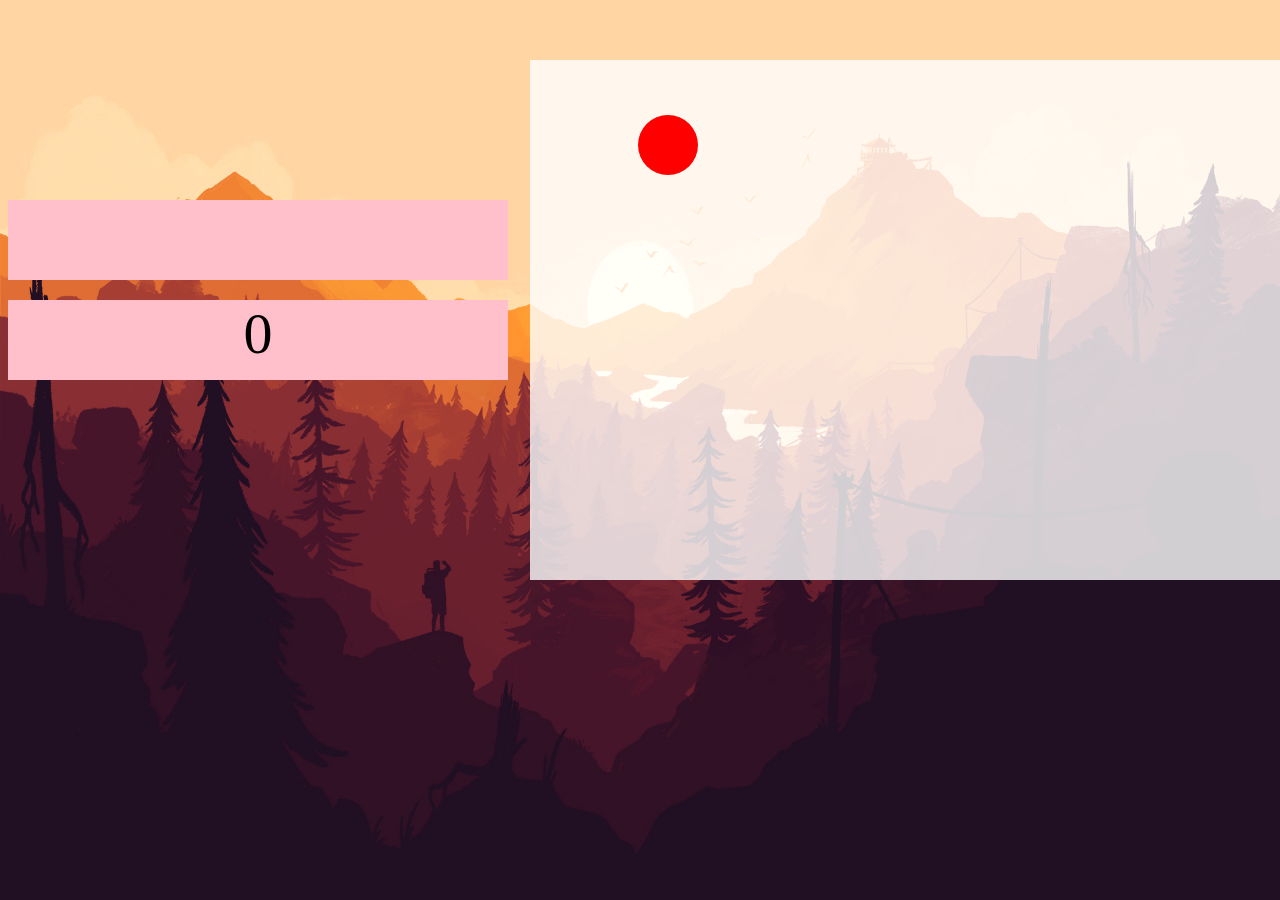
==== .-..html @ a62a4f30 "Add files via upload" ====
<!DOCTYPE html>
<html>
<head>
	<script>
		c=10;
		play=true;
		pu=0;
	</script>
	<style type="text/css">
		.menu{
			position: absolute;
			width: 500px;
			top: 300px;
			height: 80px;
			background-color: purple;
			font-size: 68px;
			text-align: center;
			font-family: Aldo the Apache;
		}
		body{
        background-image: url(font.jpg);  
        background-size:100% 100%;
        background-attachment: fixed;
        }
        .gamezone{
        	position: absolute;
        	background-color: white;
        	top: 60px;
        	left: 530px;
        	height: 520px;
        	width: 790px;
        	opacity: 0.8;
        }

		.cua{
			position: absolute;
			background-color: red;
			transition: 0.5s;
			border-radius: 100px;
		}
		.cron{
			position: absolute;
			top: 200px;
			width: 500px;
			height: 80px;
			background-color: pink;
			font-size: 58px;
			text-align: center;
			font-family: Aldo the Apache;
		}
		.punt{
			position: absolute;
			width: 500px;
			top: 300px;
			height: 80px;
			background-color: pink;
			font-size: 58px;
			text-align: center;
			font-family: Aldo the Apache;
		}
	</style>
	<title>random</title>
</head>
<body onload="ini()">
	<div class="gamezone"></div>
	<div class="cua" id="cuad" onclick="ramd()"></div>
	<div class="cron" id="cuado"></div>
	<div class="punt" id="cp"></div>
	<div id="menu"></div>
	
<script>
	var d=document.getElementById('cuad');
	function ini(){
		ran();
		crono();
		tama();
		tryhard();
		pu=0;
	}
	function ran()
	{
	var rx = Math.floor(Math.random() * ((1100+1) - 535) + 535);
	var ry = Math.floor(Math.random() * ((370+1) - 70) + 70);
	var x = rx.toString();
	var y = ry.toString();
	 d.style.left=x+"px";
     d.style.top=y+"px";

}
function ramd(){
	if (play==true) {
		ran();
		tama();
		psho();


	}	
}
function rami(){
	if (play==true) {
		ran();
		psho();
	}	
}
function crono(){
	cronometro=setInterval(dismi,1000)
}
function dismi(){
	c=c-1;
	document.getElementById('cuado').innerHTML=(c);
	if (c==0) {
		clearInterval(cronometro);
		var t=document.getElementById('cuado').innerHTML=("Game over")
		play=false;
		var n4=document.getElementById('exit');
		n4.className="menu"
		var t=document.getElementById('exit').innerHTML=("Menu")
	}	
}
function tama(){
	vh=0;
	var rh = Math.floor(Math.random() * ((1+1) - 5) + 5);
	vh=rh*30;
	 d.style.height=vh+"px";
     d.style.width=vh+"px";
     if (rh==2) {
		pu=pu+3;
	}if (rh==3) {
		pu=pu+2;
	}if (rh==4) {
		pu=pu+1;
	}
     console.log(pu);

}
function tryhard(){
dificultad=setInterval(rami,150);
}
function psho(){
	document.getElementById('cp').innerHTML=(pu);
}
</script>
</body>
</html>
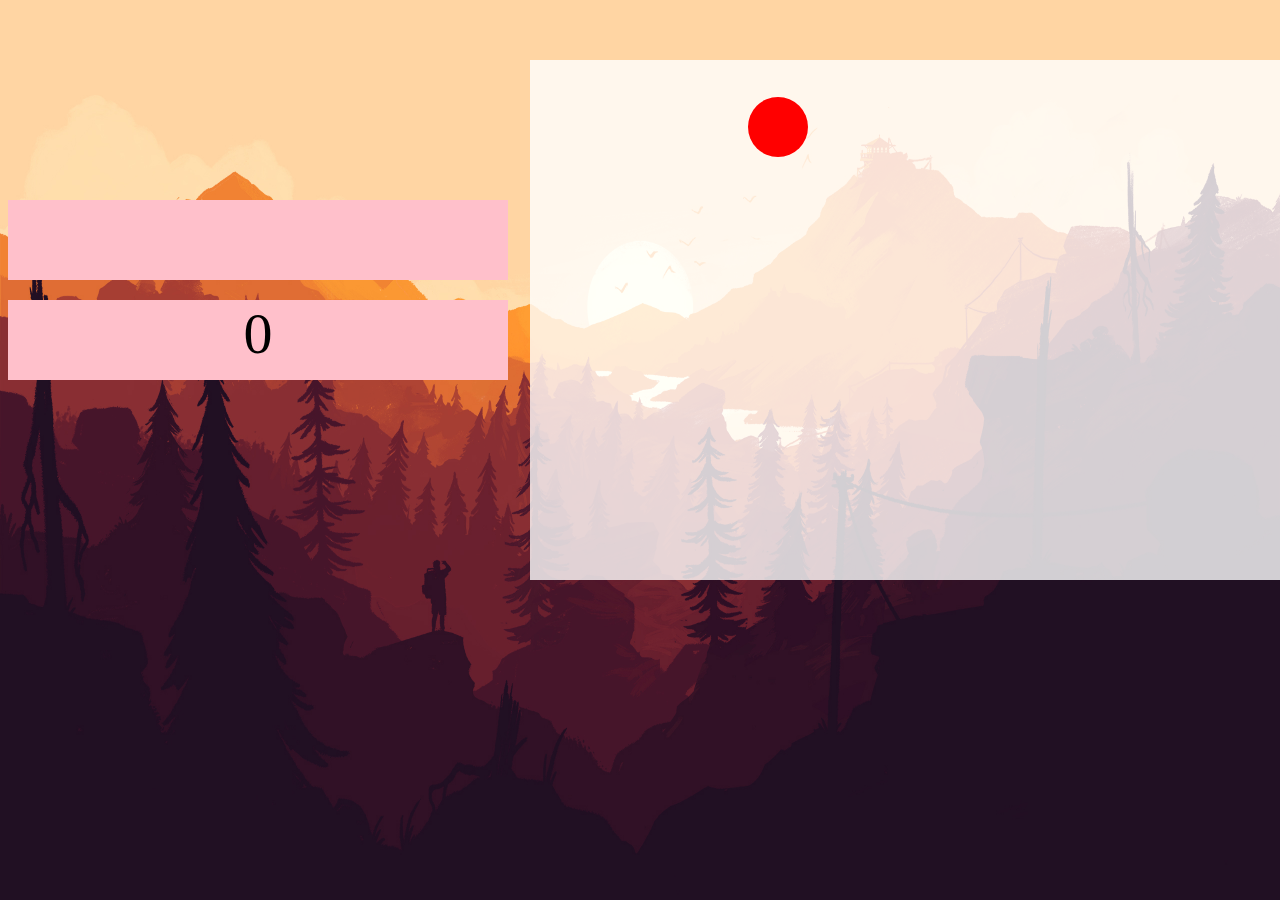
==== commit fec5cbad: "Update .-..html" ====
--- a/.-..html
+++ b/.-..html
@@ -2,7 +2,7 @@
 <html>
 <head>
 	<script>
-		c=10;
+		c=60;
 		play=true;
 		pu=0;
 	</script>
@@ -141,4 +141,4 @@
 }
 </script>
 </body>
-</html>+</html>
